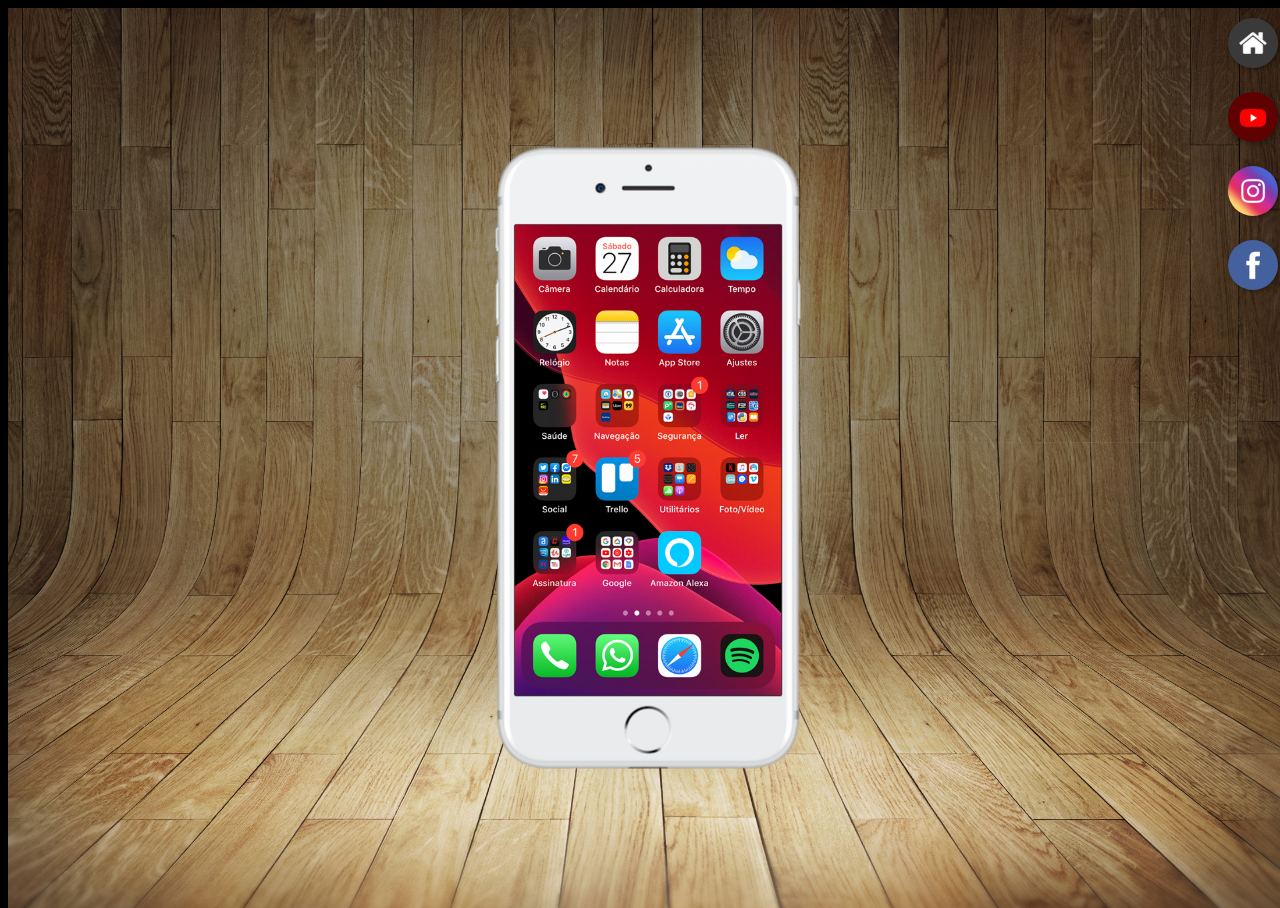
==== index.html @ 1fae61ee "publicação do site" ====
<!DOCTYPE html>
<html lang="pt-br">
<head>
    <meta charset="UTF-8">
    <meta http-equiv="X-UA-Compatible" content="IE=edge">
    <meta name="viewport" content="width=device-width, initial-scale=1.0">
    <title>Projeto Redes Sociais</title>
    <link rel="shortcut icon" href="imagens/favicon.ico" type="image/x-icon">
    <link rel="stylesheet" href="estilos/style.css">
</head>
<body>
    <main>
        <section id="telefone">
            <iframe src="home.html" name="tela" id="tela" frameborder="0">
                Seu navegador não é compativel.
            </iframe>
        </section>
        <section id="redes-sociais">
            <a href="home.html" target="tela"><img src="imagens/logo-home.jpg" alt="Home"></a><br>
            <a href="youtube.html" target="tela"><img src="imagens/logo-youtube.jpg" alt="YouTube"></a><br>
            <a href="instagram.html" target="tela"><img src="imagens/logo-instagram.jpg" alt="instagram"></a><br>
            <a href="facebook.html" target="tela"><img src="imagens/logo-facebook.jpg" alt="Facebook"></a>
        </section>
    </main>
</body>
</html>
---- estilos/style.css ----
@charset "UTF-8"

* {
    margin: 0px;
    padding: 0px;
    font-family: Arial, Helvetica, sans-serif;
}

html, body {
    height: 100vh;
    width: 100vw;
    background-color: black;
}
body {
    background: url('../imagens/fundo-madeira.jpg') no-repeat top center;
    background-size: cover;
    background-attachment: fixed;
}
main {
    position: relative;
    height: 100vh;
    
}
section#telefone {
    position: absolute;
    top: 50%;
    left: 50%;
    transform: translate(-50%, -50%);

    height: 627px;
    width: 311px;
    background: url('../imagens/frame-iphone.png') no-repeat;
}

iframe#tela {
    position: relative;
    top: 80px;
    left: 22px;
    width: 267px;
    height: 471px;
}

section#redes-sociais{
    text-align: right;
}

section#redes-sociais img {
    width: 50px;
    margin: 10px;
    border-radius: 50%;
    box-shadow: 2px 2px 5px rgba(0, 0, 0, 0.342);
    box-sizing: border-box;
}
section#redes-sociais img:hover {
    border: 2px solid rgba(255, 255, 255, 0.642);
    transform: translate(-3px, -3px);
    box-shadow: 5px 5px 10px rgba(0, 0, 0, 0.642);
    transition: transform .4, border .8s;
}
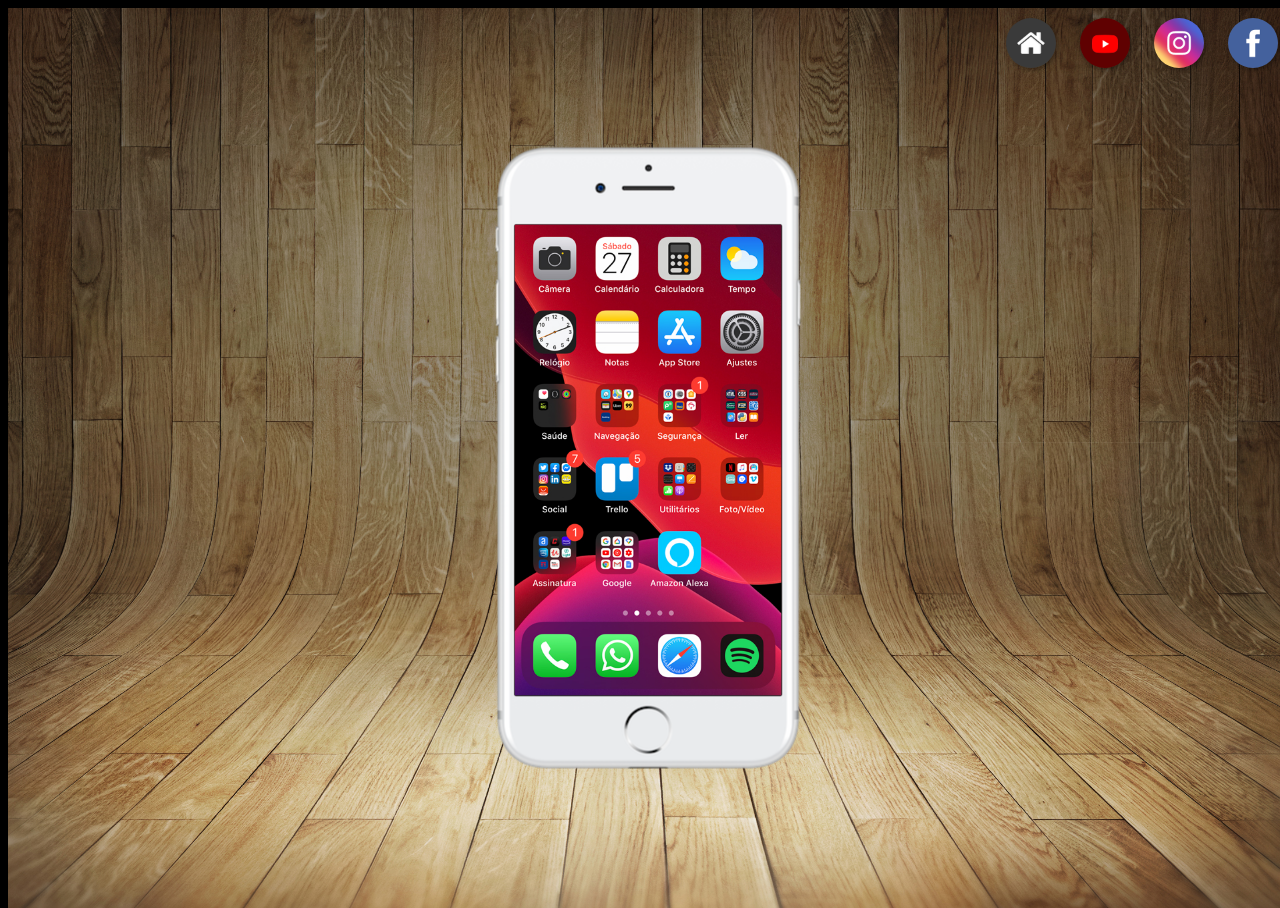
==== commit 145a17d7: "atualização" ====
--- a/index.html
+++ b/index.html
@@ -16,9 +16,9 @@
             </iframe>
         </section>
         <section id="redes-sociais">
-            <a href="home.html" target="tela"><img src="imagens/logo-home.jpg" alt="Home"></a><br>
-            <a href="youtube.html" target="tela"><img src="imagens/logo-youtube.jpg" alt="YouTube"></a><br>
-            <a href="instagram.html" target="tela"><img src="imagens/logo-instagram.jpg" alt="instagram"></a><br>
+            <a href="home.html" target="tela"><img src="imagens/logo-home.jpg" alt="Home"></a>
+            <a href="youtube.html" target="tela"><img src="imagens/logo-youtube.jpg" alt="YouTube"></a>
+            <a href="instagram.html" target="tela"><img src="imagens/logo-instagram.jpg" alt="instagram"></a>
             <a href="facebook.html" target="tela"><img src="imagens/logo-facebook.jpg" alt="Facebook"></a>
         </section>
     </main>
